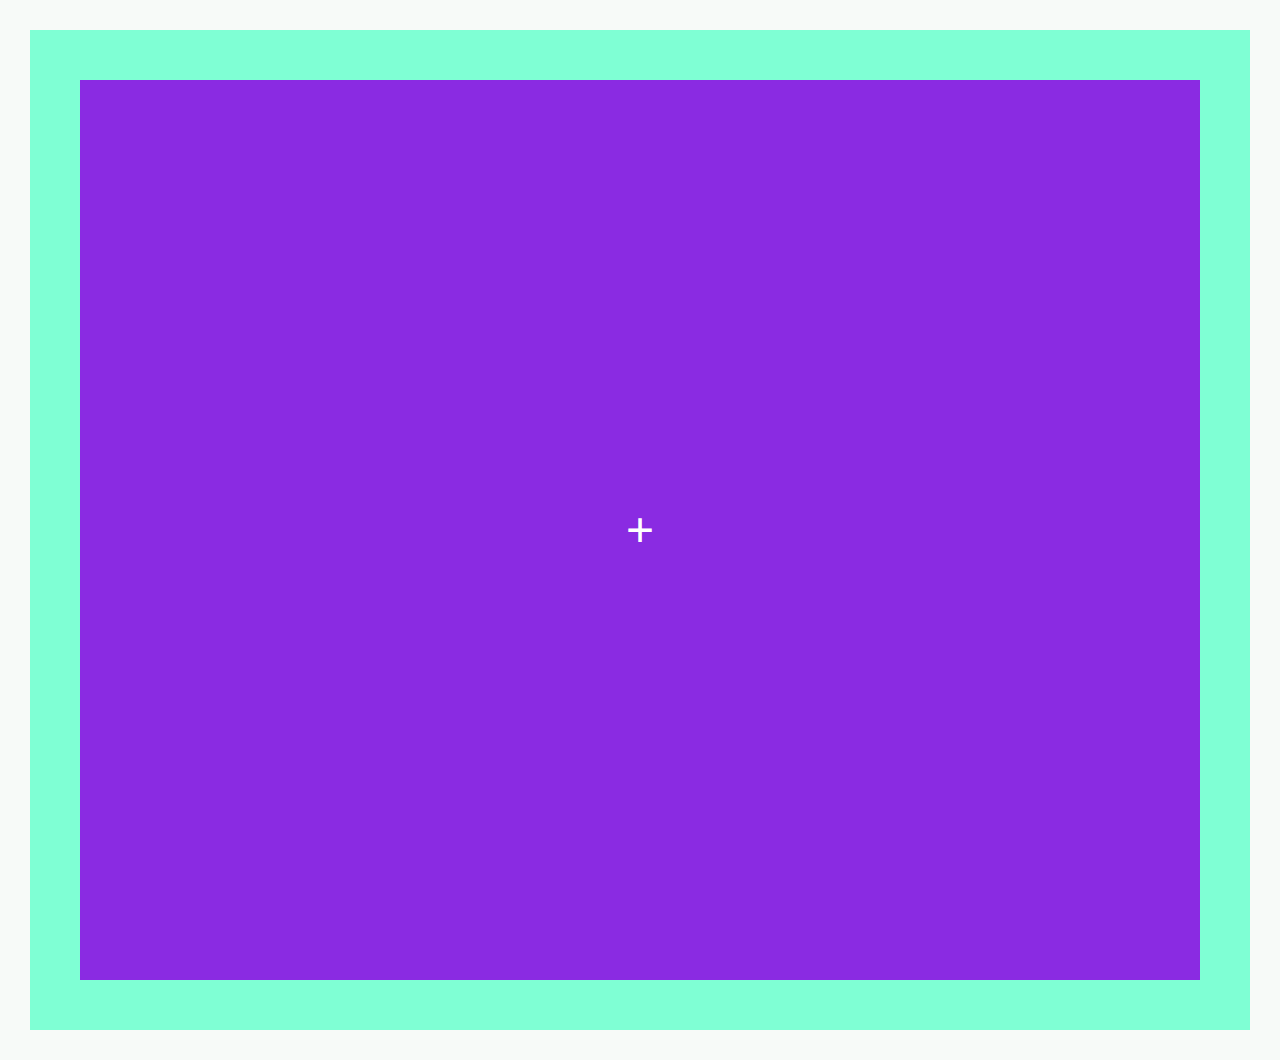
==== index.html @ 26eaca1f "step I final" ====
<!DOCTYPE html>
<html lang="en">
<head>
    <meta charset="UTF-8">
    <meta name="viewport" content="width=device-width, initial-scale=1.0">
    <title>G R I D</title>
    <link rel="stylesheet" href="style.css">
    
</head>
<body>
    <div>+</div>
    <script src="main.js"></script>
</body>
</html>
---- style.css ----
html {
    background: rgb(247, 250, 248);
}

body {
    background-color: aquamarine;
    height: 100vh;
    margin: 30px;
    padding: 50px;
}
div {
    font-family: 'Gill Sans', 'Gill Sans MT', Calibri, 'Trebuchet MS', sans-serif;
    background-color: blueviolet;
    height: 100vh;
    line-height: 100vh;
    text-align: center;
    font-size: 48px;
    color: white;
}
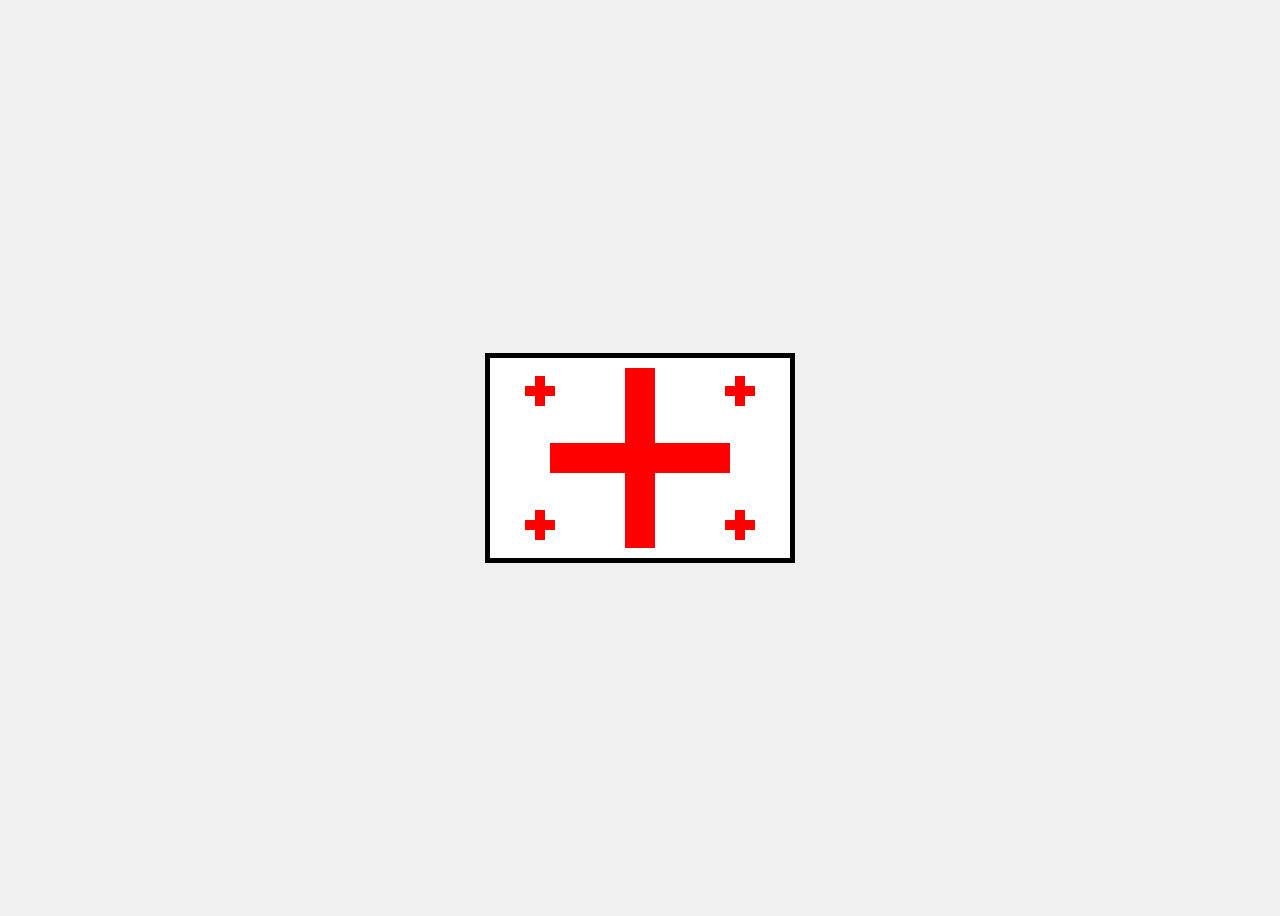
==== commit 60a26e36: "საქართველოს დროშა" ====
--- a/index.html
+++ b/index.html
@@ -8,7 +8,17 @@
     
 </head>
 <body>
-    <div>+</div>
+    
+    <div class="flag">
+        <!-- ცენტრალური დიდი ჯვარი -->
+        <div class="big-cross"></div>
+
+        <!-- ოთხი პატარა ჯვარი -->
+        <div class="small-cross top-left"></div>
+        <div class="small-cross top-right"></div>
+        <div class="small-cross bottom-left"></div>
+        <div class="small-cross bottom-right"></div>
+    </div>
     <script src="main.js"></script>
 </body>
 </html>--- a/style.css
+++ b/style.css
@@ -1,19 +1,81 @@
-html {
-    background: rgb(247, 250, 248);
+body {
+    display: flex;
+    justify-content: center;
+    align-items: center;
+    height: 100vh;
+    background-color: #f0f0f0;
 }
 
-body {
-    background-color: aquamarine;
-    height: 100vh;
-    margin: 30px;
-    padding: 50px;
+.flag {
+    display: grid;
+    grid-template-rows: repeat(3, 1fr);
+    grid-template-columns: repeat(3, 1fr);
+    width: 300px;
+    height: 200px;
+    background-color: white;
+    border: 5px solid black;
+    position: relative;
 }
-div {
-    font-family: 'Gill Sans', 'Gill Sans MT', Calibri, 'Trebuchet MS', sans-serif;
-    background-color: blueviolet;
-    height: 100vh;
-    line-height: 100vh;
-    text-align: center;
-    font-size: 48px;
-    color: white;
-}+
+/* დიდი ცენტრალური ჯვარი */
+.big-cross {
+    position: absolute;
+    top: 50%;
+    left: 50%;
+    transform: translate(-50%, -50%);
+}
+
+.big-cross::before,
+.big-cross::after {
+    content: "";
+    position: absolute;
+    background-color: red;
+}
+
+/* ჰორიზონტალური ზოლი */
+.big-cross::before {
+    width: 180px;
+    height: 30px;
+    left: -90px;
+    top: -15px;
+}
+
+/* ვერტიკალური ზოლი */
+.big-cross::after {
+    width: 30px;
+    height: 180px;
+    left: -15px;
+    top: -90px;
+}
+
+/* ოთხი პატარა ჯვარი */
+.small-cross {
+    display: flex;
+    justify-content: center;
+    align-items: center;
+    position: relative;
+    width: 100%;
+    height: 100%;
+}
+
+.small-cross::before,
+.small-cross::after {
+    content: "";
+    position: absolute;
+    background-color: red;
+}
+
+.small-cross::before {
+    width: 10px;
+    height: 30px;
+}
+
+.small-cross::after {
+    width: 30px;
+    height: 10px;
+}
+
+.top-left { grid-row: 1; grid-column: 1; }
+.top-right { grid-row: 1; grid-column: 3; }
+.bottom-left { grid-row: 3; grid-column: 1; }
+.bottom-right { grid-row: 3; grid-column: 3; }